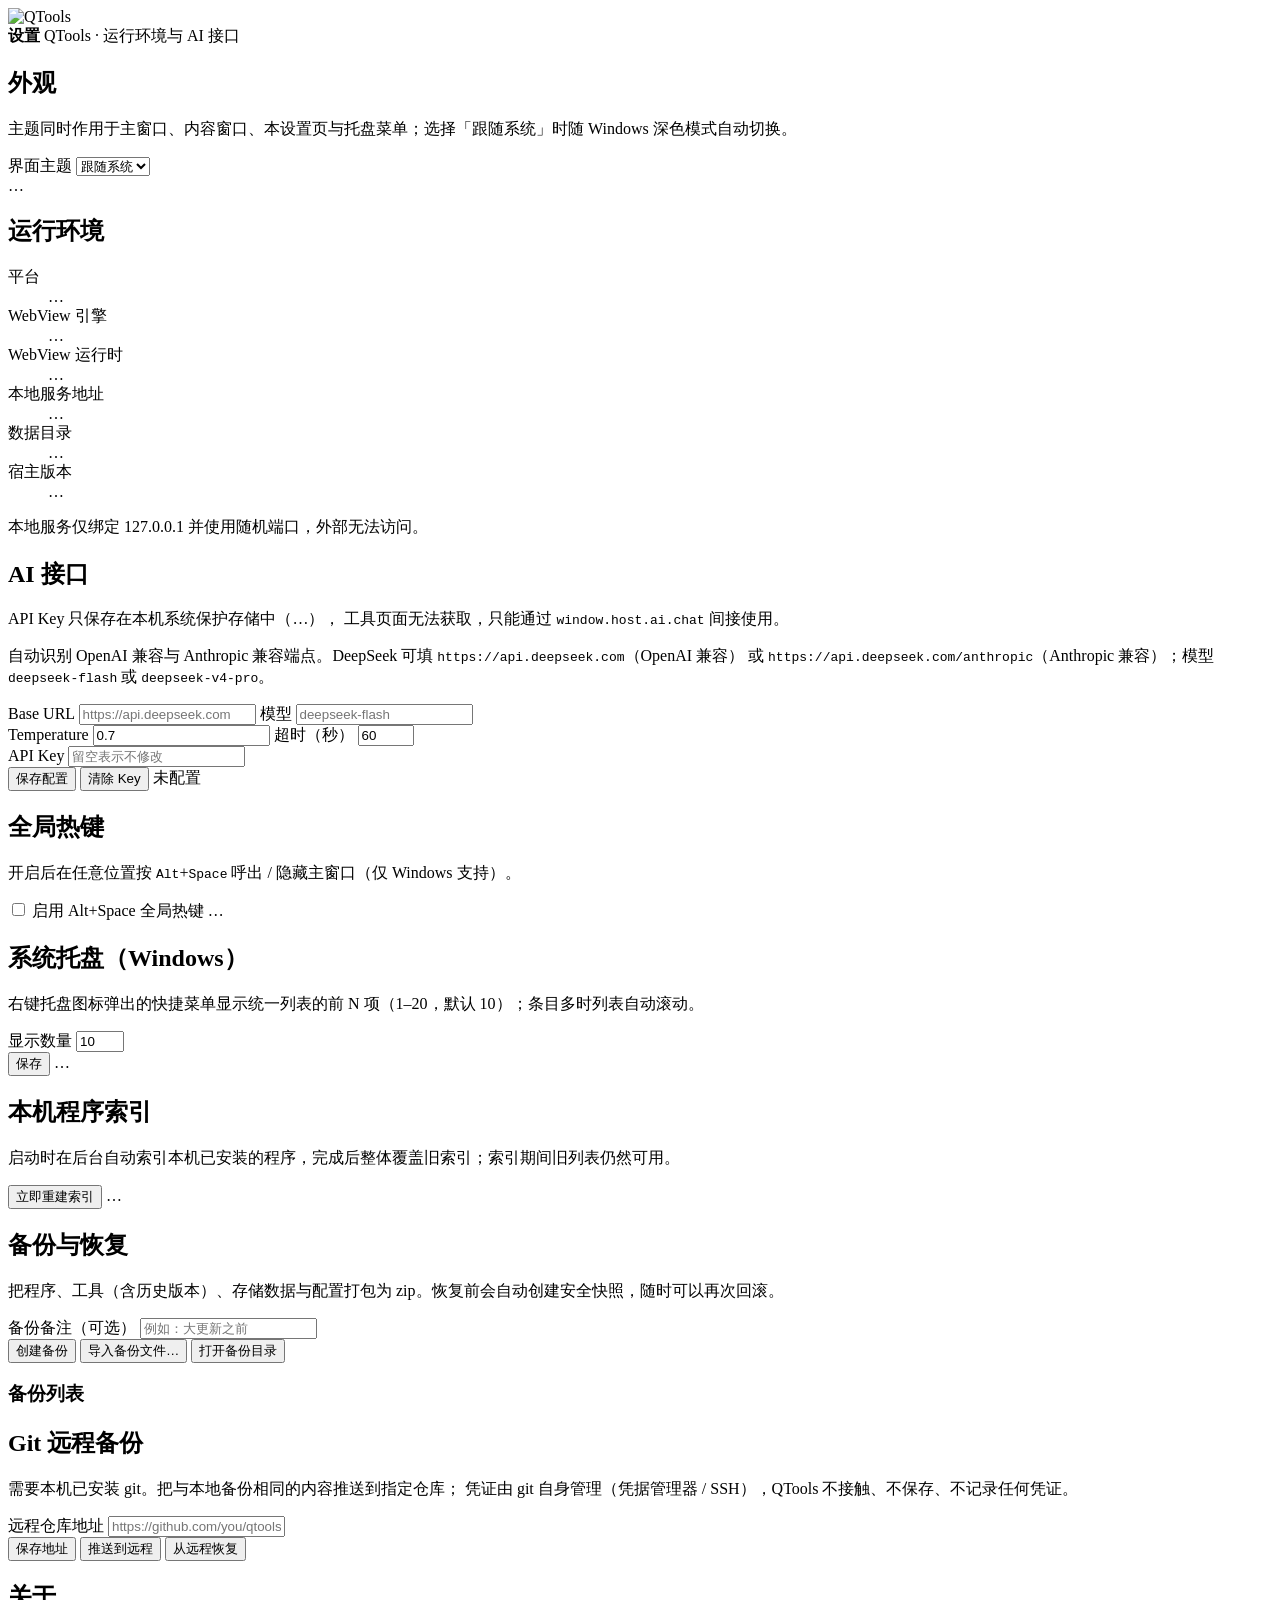
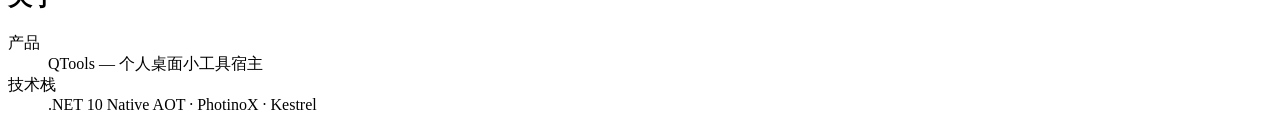
==== go-mygo/assets/host-ui/settings.html @ dd4f1a7e "新功能：Go + mygo 全功能移植（v1.2.2） - 复用同一份 host-ui / bridge.js / window.host 垫层与数据目录，新增 go-shim.js 转发到 mygo" ====
<!DOCTYPE html>
<html lang="zh-CN">
<head>
<meta charset="utf-8">
<meta name="viewport" content="width=device-width, initial-scale=1">
<link rel="icon" href="/__host__/icon.png">
<title>设置 — QTools</title>
<link rel="stylesheet" href="/__host__/app.css">
</head>
<body>

<header class="topbar">
  <div class="brand">
    <img class="logo" src="/__host__/icon.png" alt="QTools">
    <div class="brand-text">
      <strong>设置</strong>
      <span>QTools · 运行环境与 AI 接口</span>
    </div>
  </div>
</header>

<main class="main">

  <section class="panel">
    <h2>外观</h2>
    <p class="hint">主题同时作用于主窗口、内容窗口、本设置页与托盘菜单；选择「跟随系统」时随 Windows 深色模式自动切换。</p>
    <div class="form">
      <label>界面主题
        <select id="theme-select">
          <option value="system">跟随系统</option>
          <option value="light">浅色</option>
          <option value="dark">深色</option>
        </select>
      </label>
    </div>
    <div class="row">
      <span id="theme-status" class="badge none">…</span>
    </div>
  </section>

  <section class="panel">
    <h2>运行环境</h2>
    <dl class="info">
      <div><dt>平台</dt><dd id="set-platform">…</dd></div>
      <div><dt>WebView 引擎</dt><dd id="set-webview">…</dd></div>
      <div><dt>WebView 运行时</dt><dd id="set-webview-version">…</dd></div>
      <div><dt>本地服务地址</dt><dd id="set-address">…</dd></div>
      <div><dt>数据目录</dt><dd id="set-datadir" class="mono">…</dd></div>
      <div><dt>宿主版本</dt><dd id="set-version">…</dd></div>
    </dl>
    <p class="hint">本地服务仅绑定 127.0.0.1 并使用随机端口，外部无法访问。</p>
  </section>

  <section class="panel">
    <h2>AI 接口</h2>
    <p class="hint">
      API Key 只保存在本机系统保护存储中（<span id="ai-secret-mode">…</span>），
      工具页面无法获取，只能通过 <code>window.host.ai.chat</code> 间接使用。
    </p>
    <p class="hint">
      自动识别 OpenAI 兼容与 Anthropic 兼容端点。DeepSeek 可填 <code>https://api.deepseek.com</code>（OpenAI 兼容）
      或 <code>https://api.deepseek.com/anthropic</code>（Anthropic 兼容）；模型 <code>deepseek-flash</code> 或
      <code>deepseek-v4-pro</code>。
    </p>
    <div class="form">
      <label>Base URL
        <input id="ai-baseurl" type="url" required placeholder="https://api.deepseek.com" spellcheck="false">
      </label>
      <label>模型
        <input id="ai-model" type="text" required placeholder="deepseek-flash" spellcheck="false">
      </label>
      <div class="form-row">
        <label>Temperature
          <input id="ai-temperature" type="number" required min="0" max="2" step="any" value="0.7">
        </label>
        <label>超时（秒）
          <input id="ai-timeout" type="number" required min="1" max="600" step="1" value="60">
        </label>
      </div>
      <label>API Key
        <input id="ai-key" type="password" placeholder="留空表示不修改" autocomplete="new-password">
      </label>
    </div>
    <div class="row">
      <button id="ai-save" class="btn primary" type="button">保存配置</button>
      <button id="ai-clear" class="btn ghost danger" type="button">清除 Key</button>
      <span id="ai-status" class="badge none">未配置</span>
    </div>
  </section>

  <section class="panel">
    <h2>全局热键</h2>
    <p class="hint">开启后在任意位置按 <kbd>Alt</kbd>+<kbd>Space</kbd> 呼出 / 隐藏主窗口（仅 Windows 支持）。</p>
    <div class="row">
      <label class="check"><input id="hotkey-enabled" type="checkbox"> 启用 Alt+Space 全局热键</label>
      <span id="hotkey-status" class="badge none">…</span>
    </div>
  </section>

  <section class="panel">
    <h2>系统托盘（Windows）</h2>
    <p class="hint">右键托盘图标弹出的快捷菜单显示统一列表的前 N 项（1–20，默认 10）；条目多时列表自动滚动。</p>
    <div class="form">
      <label>显示数量
        <input id="tray-items" type="number" min="1" max="20" step="1" value="10">
      </label>
    </div>
    <div class="row">
      <button id="tray-items-save" class="btn primary" type="button">保存</button>
      <span id="tray-items-status" class="badge none">…</span>
    </div>
  </section>

  <section class="panel">
    <h2>本机程序索引</h2>
    <p class="hint">启动时在后台自动索引本机已安装的程序，完成后整体覆盖旧索引；索引期间旧列表仍然可用。</p>
    <div class="row">
      <button id="index-rebuild" class="btn ghost" type="button">立即重建索引</button>
      <span id="index-info" class="hint">…</span>
    </div>
  </section>

  <section class="panel">
    <h2>备份与恢复</h2>
    <p class="hint">把程序、工具（含历史版本）、存储数据与配置打包为 zip。恢复前会自动创建安全快照，随时可以再次回滚。</p>
    <div class="form">
      <label>备份备注（可选）
        <input id="backup-note" type="text" maxlength="200" placeholder="例如：大更新之前">
      </label>
    </div>
    <div class="row">
      <button id="backup-create" class="btn primary" type="button">创建备份</button>
      <button id="backup-import" class="btn ghost" type="button">导入备份文件…</button>
      <button id="backup-open-dir" class="btn ghost" type="button">打开备份目录</button>
      <span id="backup-status" class="hint"></span>
    </div>
    <h3>备份列表</h3>
    <ul id="backup-list" class="versions"></ul>
  </section>

  <section class="panel">
    <h2>Git 远程备份</h2>
    <p class="hint">需要本机已安装 git。把与本地备份相同的内容推送到指定仓库；
      凭证由 git 自身管理（凭据管理器 / SSH），QTools 不接触、不保存、不记录任何凭证。</p>
    <div class="form">
      <label>远程仓库地址
        <input id="git-url" type="text" spellcheck="false"
               placeholder="https://github.com/you/qtools-backup.git 或 git@github.com:you/qtools-backup.git">
      </label>
    </div>
    <div class="row">
      <button id="git-save" class="btn ghost" type="button">保存地址</button>
      <button id="git-push" class="btn primary" type="button">推送到远程</button>
      <button id="git-restore" class="btn ghost danger" type="button">从远程恢复</button>
      <span id="git-status" class="hint"></span>
    </div>
    <p class="hint" id="git-last-push"></p>
    <div id="git-stream" class="stream-box" hidden>
      <div class="stream-head">
        <span>执行进度</span>
        <button id="git-stream-cancel" class="btn ghost sm danger" type="button">取消</button>
      </div>
      <pre id="git-stream-text" class="stream-text"></pre>
    </div>
  </section>

  <section class="panel">
    <h2>关于</h2>
    <dl class="info">
      <div><dt>产品</dt><dd>QTools — 个人桌面小工具宿主</dd></div>
      <div><dt>技术栈</dt><dd>.NET 10 Native AOT · PhotinoX · Kestrel</dd></div>
    </dl>
  </section>

</main>

<div id="toast" class="toast" hidden></div>
<script src="/__host__/theme.js" defer></script>
<script src="/__host__/settings.js" defer></script>
</body>
</html>
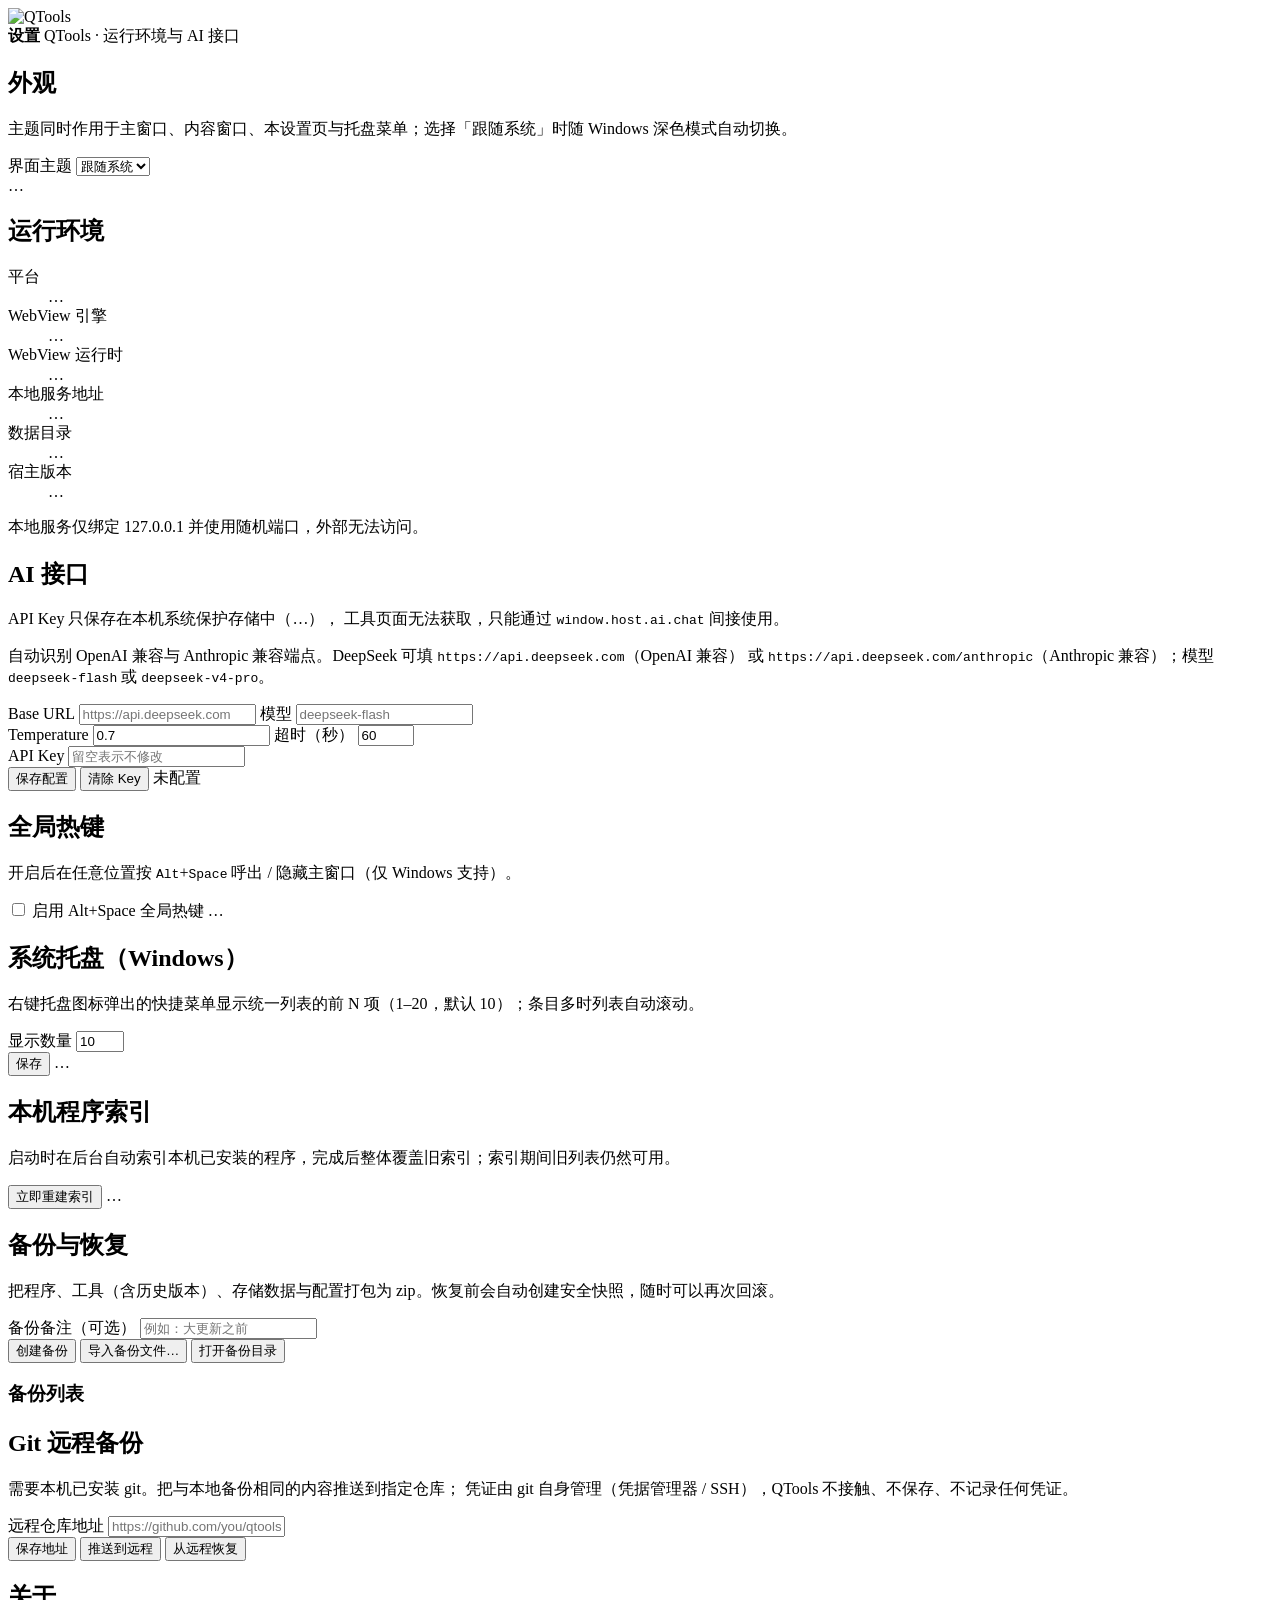
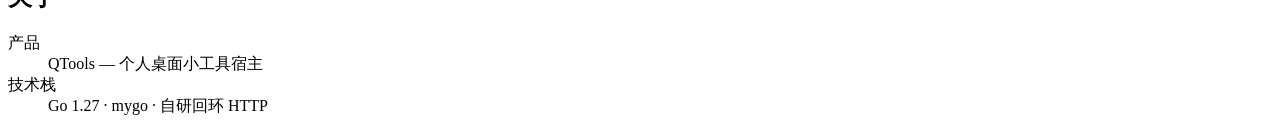
==== commit ded78c9c: "修复：Go 版设置页“关于”技术栈改为 Go + mygo" ====
--- a/go-mygo/assets/host-ui/settings.html
+++ b/go-mygo/assets/host-ui/settings.html
@@ -168,7 +168,7 @@
     <h2>关于</h2>
     <dl class="info">
       <div><dt>产品</dt><dd>QTools — 个人桌面小工具宿主</dd></div>
-      <div><dt>技术栈</dt><dd>.NET 10 Native AOT · PhotinoX · Kestrel</dd></div>
+      <div><dt>技术栈</dt><dd>Go 1.27 · mygo · 自研回环 HTTP</dd></div>
     </dl>
   </section>
 
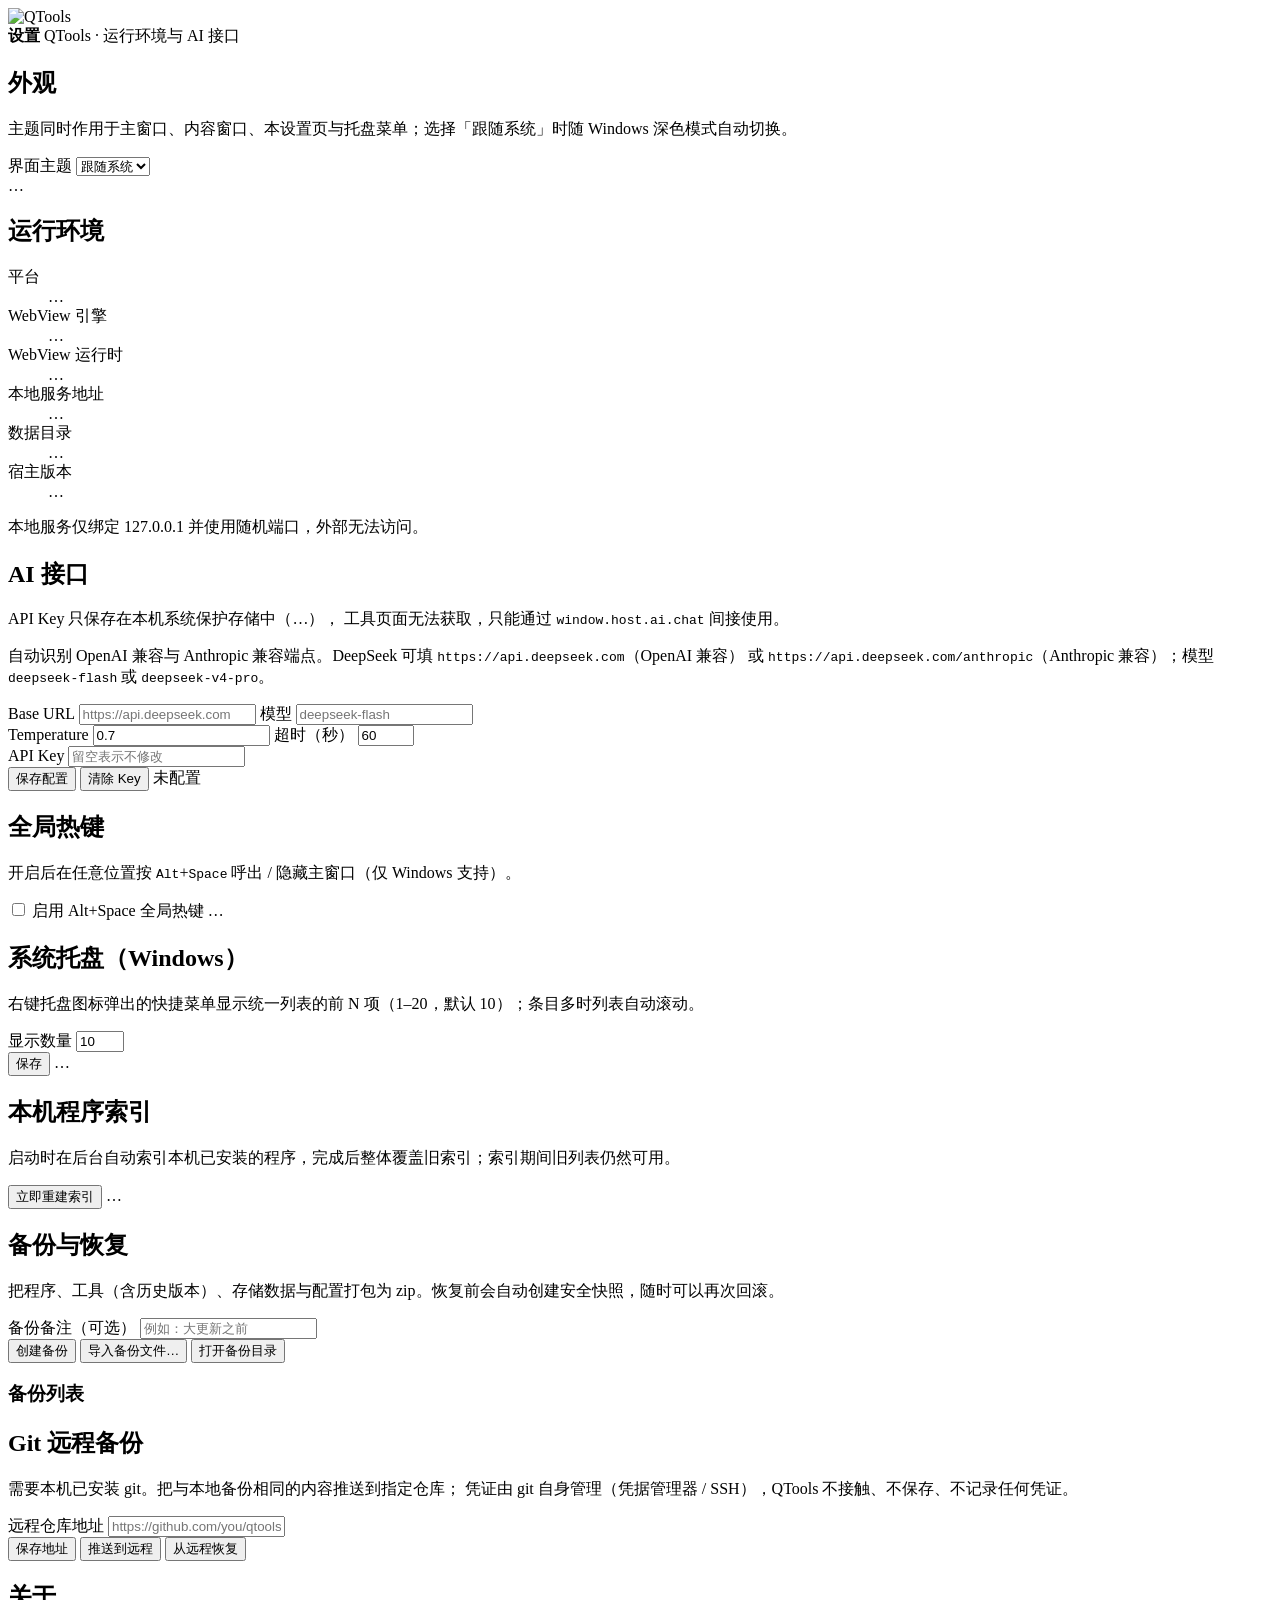
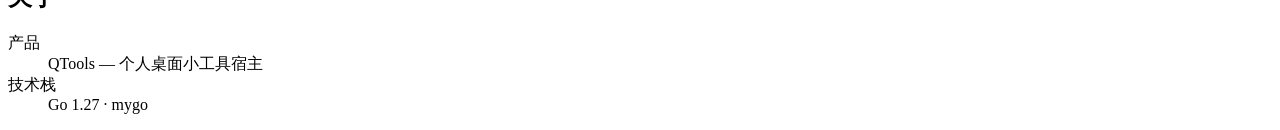
==== commit 90ef871b: "修复：Go 版“关于”技术栈移除自研回环 HTTP，版本号升至 1.3.0" ====
--- a/go-mygo/assets/host-ui/settings.html
+++ b/go-mygo/assets/host-ui/settings.html
@@ -168,7 +168,7 @@
     <h2>关于</h2>
     <dl class="info">
       <div><dt>产品</dt><dd>QTools — 个人桌面小工具宿主</dd></div>
-      <div><dt>技术栈</dt><dd>Go 1.27 · mygo · 自研回环 HTTP</dd></div>
+      <div><dt>技术栈</dt><dd>Go 1.27 · mygo</dd></div>
     </dl>
   </section>
 
